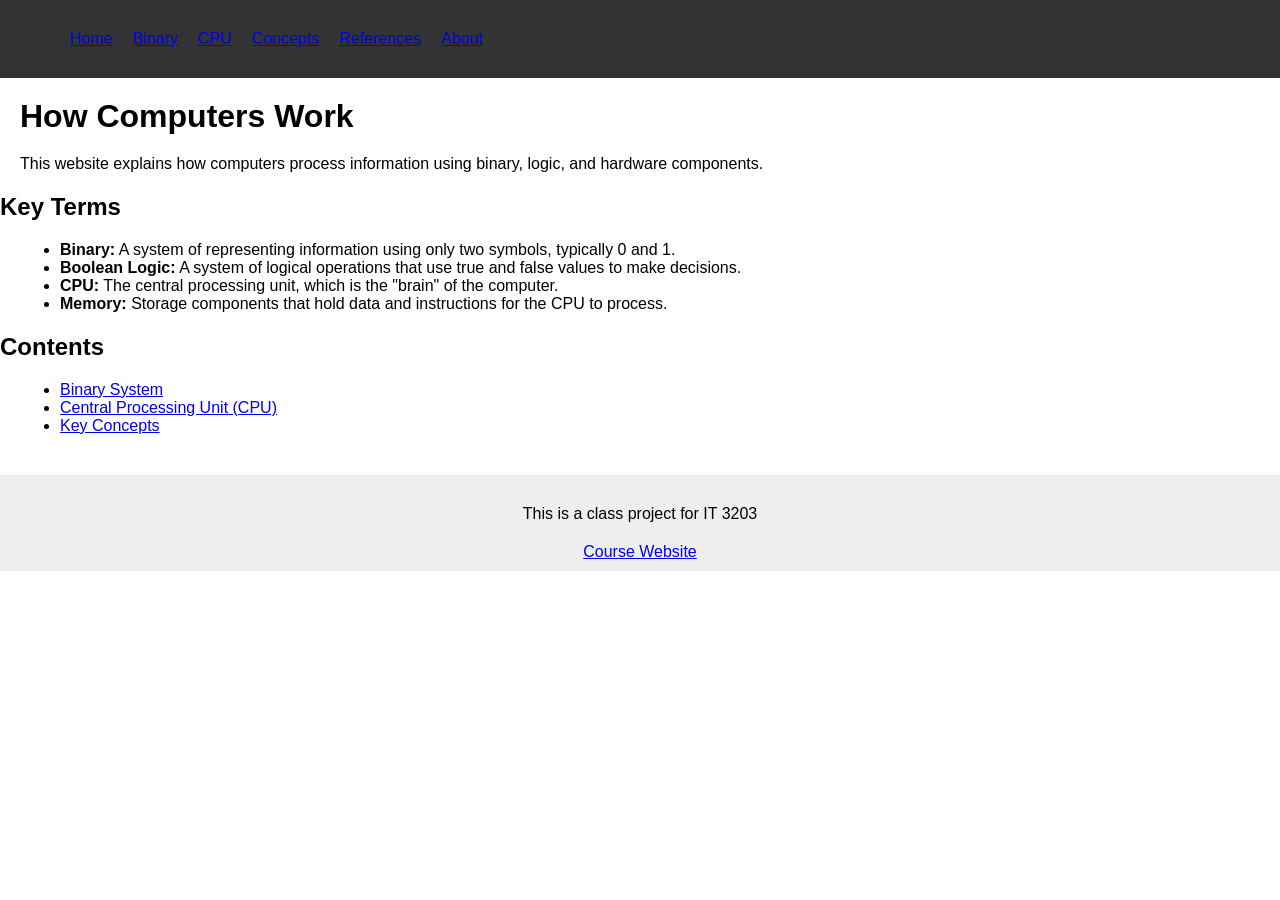
==== index.html @ e08072ed "Add files via upload Project Milestone 1" ====
<!DOCTYPE html>
<html>
<head>
    <title>Computer Fundamentals</title>
    <link rel="stylesheet" href="style.css">
</head>

<body>

<nav>
    <ul>
        <li><a href="index.html">Home</a></li>
        <li><a href="topic1.html">Binary</a></li>
        <li><a href="topic2.html">CPU</a></li>
        <li><a href="concepts.html">Concepts</a></li>
        <li><a href="references.html">References</a></li>
        <li><a href="about.html">About</a></li>
    </ul>
</nav>

<h1>How Computers Work</h1>

<p>This website explains how computers process information using binary, logic, and hardware components.</p>

<h2>Key Terms</h2>
<ul>
    <li><strong>Binary:</strong> A system of representing information using only two symbols, typically 0 and 1.</li>
    <li><strong>Boolean Logic:</strong> A system of logical operations that use true and false values to make decisions.</li>
    <li><strong>CPU:</strong> The central processing unit, which is the "brain" of the computer.</li>
    <li><strong>Memory:</strong> Storage components that hold data and instructions for the CPU to process.</li>
</ul>

<h2>Contents</h2>
<ul>
    <li><a href="topic1.html">Binary System</a></li>
    <li><a href="topic2.html">Central Processing Unit (CPU)</a></li>
    <li><a href="concepts.html">Key Concepts</a></li>
</ul>

<footer>
    <p>This is a class project for IT 3203</p>
    <a href="https://ksuweb.github.io/IT3203/">Course Website</a>
</footer>

</body>
</html>
---- style.css ----
body {
    font-family: Arial;
    margin: 0;
    background-color: white;
}

nav {
    background-color: #333;
    padding: 10px;
}

nav ul {
    display: flex;
    list-style: none;
    gap: 20px;
}

nav a:hover {
    color: lightblue;
}

h1 {
    margin: 20px;
}

p, ul {
    margin: 20px;
}

img {
    margin: 20px;
    border: 2px solid black;
}

table, th, td {
    border: 1px solid black;
    border-collapse: collapse;
    padding: 8px;
}

footer {
    margin-top: 40px;
    padding: 10px;
    background-color: #eee;
    text-align: center;
}
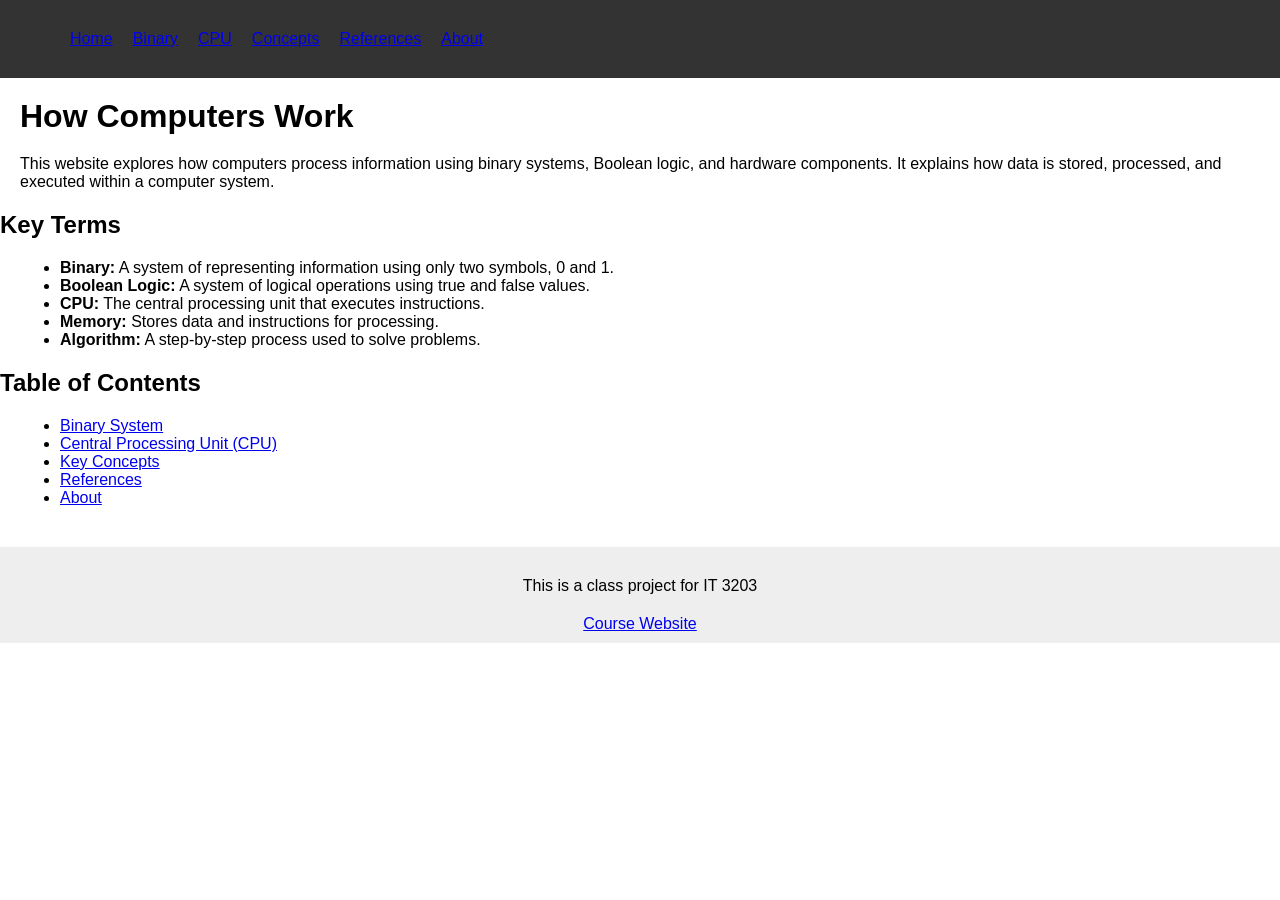
==== commit 6942084e: "Revise content and update key terms in index.html Updated the content to provide a more detailed exp" ====
--- a/index.html
+++ b/index.html
@@ -20,21 +20,24 @@
 
 <h1>How Computers Work</h1>
 
-<p>This website explains how computers process information using binary, logic, and hardware components.</p>
+<p>This website explores how computers process information using binary systems, Boolean logic, and hardware components. It explains how data is stored, processed, and executed within a computer system.</p>
 
 <h2>Key Terms</h2>
 <ul>
-    <li><strong>Binary:</strong> A system of representing information using only two symbols, typically 0 and 1.</li>
-    <li><strong>Boolean Logic:</strong> A system of logical operations that use true and false values to make decisions.</li>
-    <li><strong>CPU:</strong> The central processing unit, which is the "brain" of the computer.</li>
-    <li><strong>Memory:</strong> Storage components that hold data and instructions for the CPU to process.</li>
+    <li><strong>Binary:</strong> A system of representing information using only two symbols, 0 and 1.</li>
+    <li><strong>Boolean Logic:</strong> A system of logical operations using true and false values.</li>
+    <li><strong>CPU:</strong> The central processing unit that executes instructions.</li>
+    <li><strong>Memory:</strong> Stores data and instructions for processing.</li>
+    <li><strong>Algorithm:</strong> A step-by-step process used to solve problems.</li>
 </ul>
 
-<h2>Contents</h2>
+<h2>Table of Contents</h2>
 <ul>
     <li><a href="topic1.html">Binary System</a></li>
     <li><a href="topic2.html">Central Processing Unit (CPU)</a></li>
     <li><a href="concepts.html">Key Concepts</a></li>
+    <li><a href="references.html">References</a></li>
+    <li><a href="about.html">About</a></li>
 </ul>
 
 <footer>
@@ -43,4 +46,4 @@
 </footer>
 
 </body>
-</html>+</html>
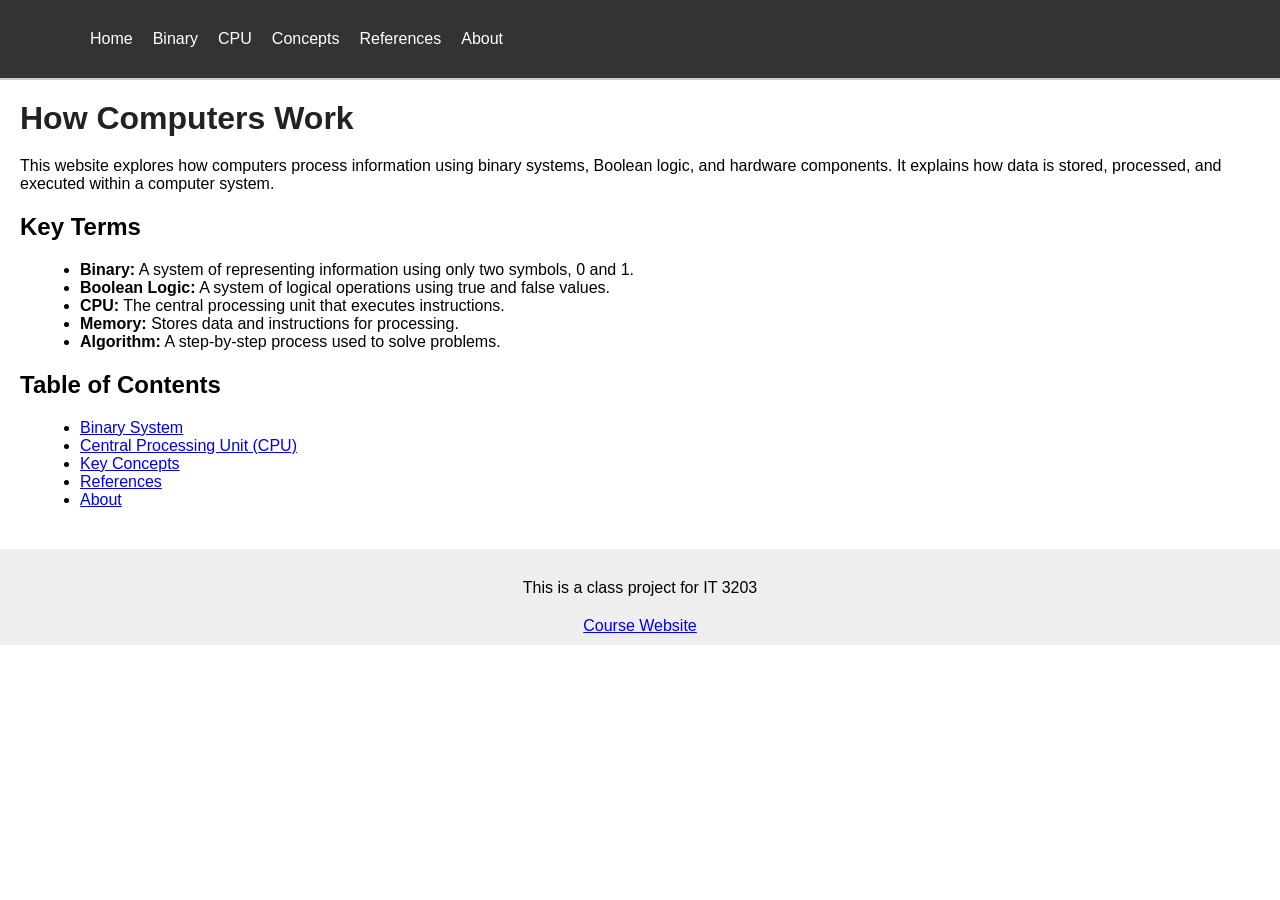
==== commit 63136f98: "Add comments for project structure and content Added comments for project milestones and main conten" ====
--- a/index.html
+++ b/index.html
@@ -6,7 +6,9 @@
 </head>
 
 <body>
+<!-- IT 3203 Project Milestone 1 -->
 
+<!-- IT 3203 Project Milestone 1 -->
 <nav>
     <ul>
         <li><a href="index.html">Home</a></li>
@@ -18,6 +20,7 @@
     </ul>
 </nav>
 
+<!-- Main content -->
 <h1>How Computers Work</h1>
 
 <p>This website explores how computers process information using binary systems, Boolean logic, and hardware components. It explains how data is stored, processed, and executed within a computer system.</p>
@@ -40,6 +43,7 @@
     <li><a href="about.html">About</a></li>
 </ul>
 
+<!-- Footer -->
 <footer>
     <p>This is a class project for IT 3203</p>
     <a href="https://ksuweb.github.io/IT3203/">Course Website</a>
--- a/style.css
+++ b/style.css
@@ -1,46 +1,59 @@
 body {
-    font-family: Arial;
-    margin: 0;
-    background-color: white;
+  font-family: Arial;
+  margin: 0;
+  background-color: white;
 }
 
 nav {
-    background-color: #333;
-    padding: 10px;
+  background-color: #333;
+  padding: 10px;
 }
 
 nav ul {
-    display: flex;
-    list-style: none;
-    gap: 20px;
+  display: flex;
+  gap: 20px;
+  list-style: none;
+}
+
+nav a {
+  color: white;
+  text-decoration: none;
 }
 
 nav a:hover {
-    color: lightblue;
+  color: lightblue;
+}
+
+h1, h2, p, ul {
+  margin: 20px;
+}
+
+img {
+  margin: 20px;
+  border: 2px solid black;
+}
+
+table, th, td {
+  border: 1px solid black;
+  border-collapse: collapse;
+  padding: 8px;
+}
+
+footer {
+  margin-top: 40px;
+  padding: 10px;
+  background-color: #eee;
+  text-align: center;
+}
+
+ul {
+  margin-left: 40px;
 }
 
 h1 {
-    margin: 20px;
+  color: #222;
 }
 
-p, ul {
-    margin: 20px;
+nav {
+  border-bottom: 2px solid #ccc;
 }
-
-img {
-    margin: 20px;
-    border: 2px solid black;
-}
-
-table, th, td {
-    border: 1px solid black;
-    border-collapse: collapse;
-    padding: 8px;
-}
-
-footer {
-    margin-top: 40px;
-    padding: 10px;
-    background-color: #eee;
-    text-align: center;
-}
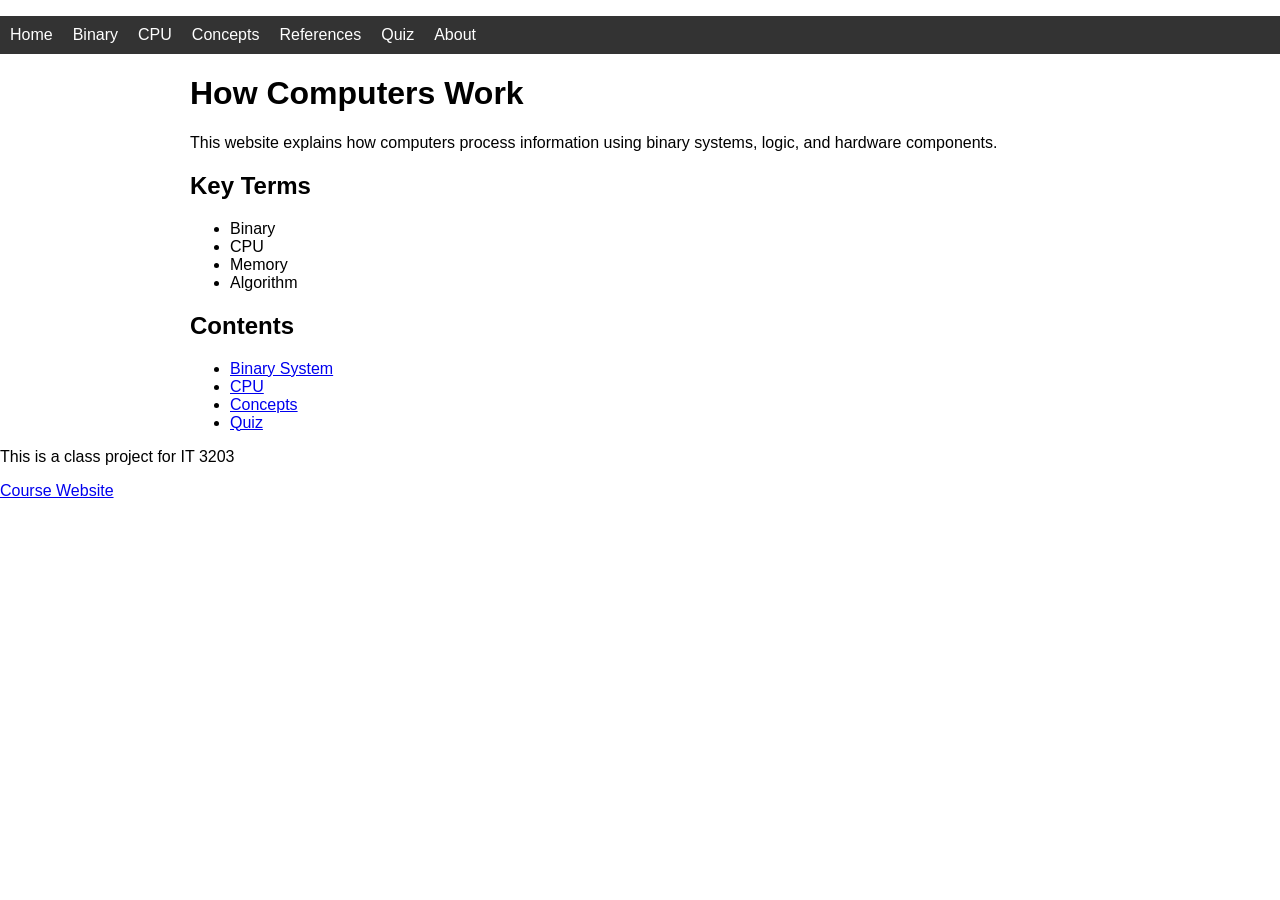
==== commit e394ab77: "first commit" ====
--- a/index.html
+++ b/index.html
@@ -1,53 +1,54 @@
 <!DOCTYPE html>
 <html>
 <head>
-    <title>Computer Fundamentals</title>
-    <link rel="stylesheet" href="style.css">
+  <title>Computer Fundamentals</title>
+  <link rel="stylesheet" href="style.css">
 </head>
 
 <body>
-<!-- IT 3203 Project Milestone 1 -->
 
-<!-- IT 3203 Project Milestone 1 -->
+<!-- Navigation -->
 <nav>
-    <ul>
-        <li><a href="index.html">Home</a></li>
-        <li><a href="topic1.html">Binary</a></li>
-        <li><a href="topic2.html">CPU</a></li>
-        <li><a href="concepts.html">Concepts</a></li>
-        <li><a href="references.html">References</a></li>
-        <li><a href="about.html">About</a></li>
-    </ul>
+  <ul>
+    <li><a href="index.html">Home</a></li>
+    <li><a href="topic1.html">Binary</a></li>
+    <li><a href="topic2.html">CPU</a></li>
+    <li><a href="concepts.html">Concepts</a></li>
+    <li><a href="references.html">References</a></li>
+    <li><a href="quiz.html">Quiz</a></li>
+    <li><a href="about.html">About</a></li>
+  </ul>
 </nav>
 
-<!-- Main content -->
+<div class="container">
+
 <h1>How Computers Work</h1>
 
-<p>This website explores how computers process information using binary systems, Boolean logic, and hardware components. It explains how data is stored, processed, and executed within a computer system.</p>
+<p>This website explains how computers process information using binary systems, logic, and hardware components.</p>
 
 <h2>Key Terms</h2>
 <ul>
-    <li><strong>Binary:</strong> A system of representing information using only two symbols, 0 and 1.</li>
-    <li><strong>Boolean Logic:</strong> A system of logical operations using true and false values.</li>
-    <li><strong>CPU:</strong> The central processing unit that executes instructions.</li>
-    <li><strong>Memory:</strong> Stores data and instructions for processing.</li>
-    <li><strong>Algorithm:</strong> A step-by-step process used to solve problems.</li>
+  <li>Binary</li>
+  <li>CPU</li>
+  <li>Memory</li>
+  <li>Algorithm</li>
 </ul>
 
-<h2>Table of Contents</h2>
+<h2>Contents</h2>
 <ul>
-    <li><a href="topic1.html">Binary System</a></li>
-    <li><a href="topic2.html">Central Processing Unit (CPU)</a></li>
-    <li><a href="concepts.html">Key Concepts</a></li>
-    <li><a href="references.html">References</a></li>
-    <li><a href="about.html">About</a></li>
+  <li><a href="topic1.html">Binary System</a></li>
+  <li><a href="topic2.html">CPU</a></li>
+  <li><a href="concepts.html">Concepts</a></li>
+  <li><a href="quiz.html">Quiz</a></li>
 </ul>
+
+</div>
 
 <!-- Footer -->
 <footer>
-    <p>This is a class project for IT 3203</p>
-    <a href="https://ksuweb.github.io/IT3203/">Course Website</a>
+  <p>This is a class project for IT 3203</p>
+  <a href="https://ksuweb.github.io/IT3203/">Course Website</a>
 </footer>
 
 </body>
-</html>
+</html>
--- a/style.css
+++ b/style.css
@@ -1,18 +1,14 @@
 body {
   font-family: Arial;
   margin: 0;
-  background-color: white;
-}
-
-nav {
-  background-color: #333;
-  padding: 10px;
 }
 
 nav ul {
   display: flex;
   gap: 20px;
   list-style: none;
+  background: #333;
+  padding: 10px;
 }
 
 nav a {
@@ -24,36 +20,21 @@
   color: lightblue;
 }
 
-h1, h2, p, ul {
-  margin: 20px;
+.container {
+  max-width: 900px;
+  margin: auto;
 }
 
 img {
-  margin: 20px;
-  border: 2px solid black;
+  width: 100%;
 }
 
-table, th, td {
+table {
   border: 1px solid black;
-  border-collapse: collapse;
-  padding: 8px;
 }
 
-footer {
-  margin-top: 40px;
-  padding: 10px;
-  background-color: #eee;
-  text-align: center;
-}
-
-ul {
-  margin-left: 40px;
-}
-
-h1 {
-  color: #222;
-}
-
-nav {
-  border-bottom: 2px solid #ccc;
-}
+@media (max-width: 768px) {
+  nav ul {
+    flex-direction: column;
+  }
+}
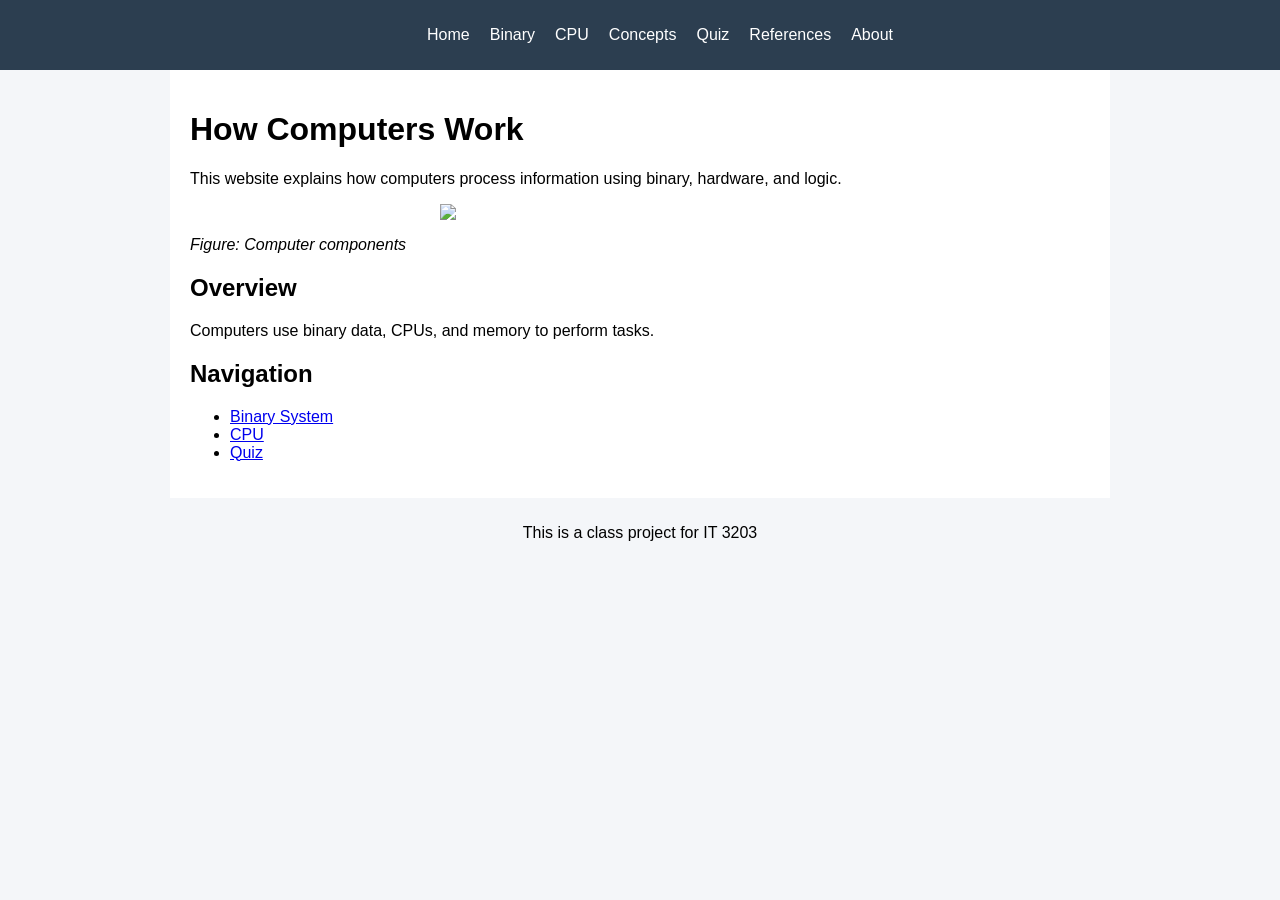
==== commit 68f7f711: "final website update" ====
--- a/index.html
+++ b/index.html
@@ -4,18 +4,16 @@
   <title>Computer Fundamentals</title>
   <link rel="stylesheet" href="style.css">
 </head>
-
 <body>
 
-<!-- Navigation -->
 <nav>
   <ul>
-    <li><a href="index.html">Home</a></li>
+    <li><a href="index.html" class="active">Home</a></li>
     <li><a href="topic1.html">Binary</a></li>
     <li><a href="topic2.html">CPU</a></li>
     <li><a href="concepts.html">Concepts</a></li>
+    <li><a href="quiz.html">Quiz</a></li>
     <li><a href="references.html">References</a></li>
-    <li><a href="quiz.html">Quiz</a></li>
     <li><a href="about.html">About</a></li>
   </ul>
 </nav>
@@ -24,30 +22,25 @@
 
 <h1>How Computers Work</h1>
 
-<p>This website explains how computers process information using binary systems, logic, and hardware components.</p>
+<p>This website explains how computers process information using binary, hardware, and logic.</p>
 
-<h2>Key Terms</h2>
-<ul>
-  <li>Binary</li>
-  <li>CPU</li>
-  <li>Memory</li>
-  <li>Algorithm</li>
-</ul>
+<img src="https://upload.wikimedia.org/wikipedia/commons/thumb/3/3a/Computer_diagram.svg/320px-Computer_diagram.svg.png">
+<p><em>Figure: Computer components</em></p>
 
-<h2>Contents</h2>
+<h2>Overview</h2>
+<p>Computers use binary data, CPUs, and memory to perform tasks.</p>
+
+<h2>Navigation</h2>
 <ul>
   <li><a href="topic1.html">Binary System</a></li>
   <li><a href="topic2.html">CPU</a></li>
-  <li><a href="concepts.html">Concepts</a></li>
   <li><a href="quiz.html">Quiz</a></li>
 </ul>
 
 </div>
 
-<!-- Footer -->
 <footer>
-  <p>This is a class project for IT 3203</p>
-  <a href="https://ksuweb.github.io/IT3203/">Course Website</a>
+<p>This is a class project for IT 3203</p>
 </footer>
 
 </body>
--- a/style.css
+++ b/style.css
@@ -1,14 +1,19 @@
 body {
   font-family: Arial;
   margin: 0;
+  background: #f4f6f9;
+}
+
+nav {
+  background: #2c3e50;
+  padding: 10px;
 }
 
 nav ul {
   display: flex;
+  justify-content: center;
   gap: 20px;
   list-style: none;
-  background: #333;
-  padding: 10px;
 }
 
 nav a {
@@ -23,16 +28,23 @@
 .container {
   max-width: 900px;
   margin: auto;
+  background: white;
+  padding: 20px;
 }
 
 img {
   width: 100%;
+  max-width: 400px;
+  display: block;
+  margin: auto;
 }
 
-table {
-  border: 1px solid black;
+footer {
+  text-align: center;
+  padding: 10px;
 }
 
+/* responsive */
 @media (max-width: 768px) {
   nav ul {
     flex-direction: column;
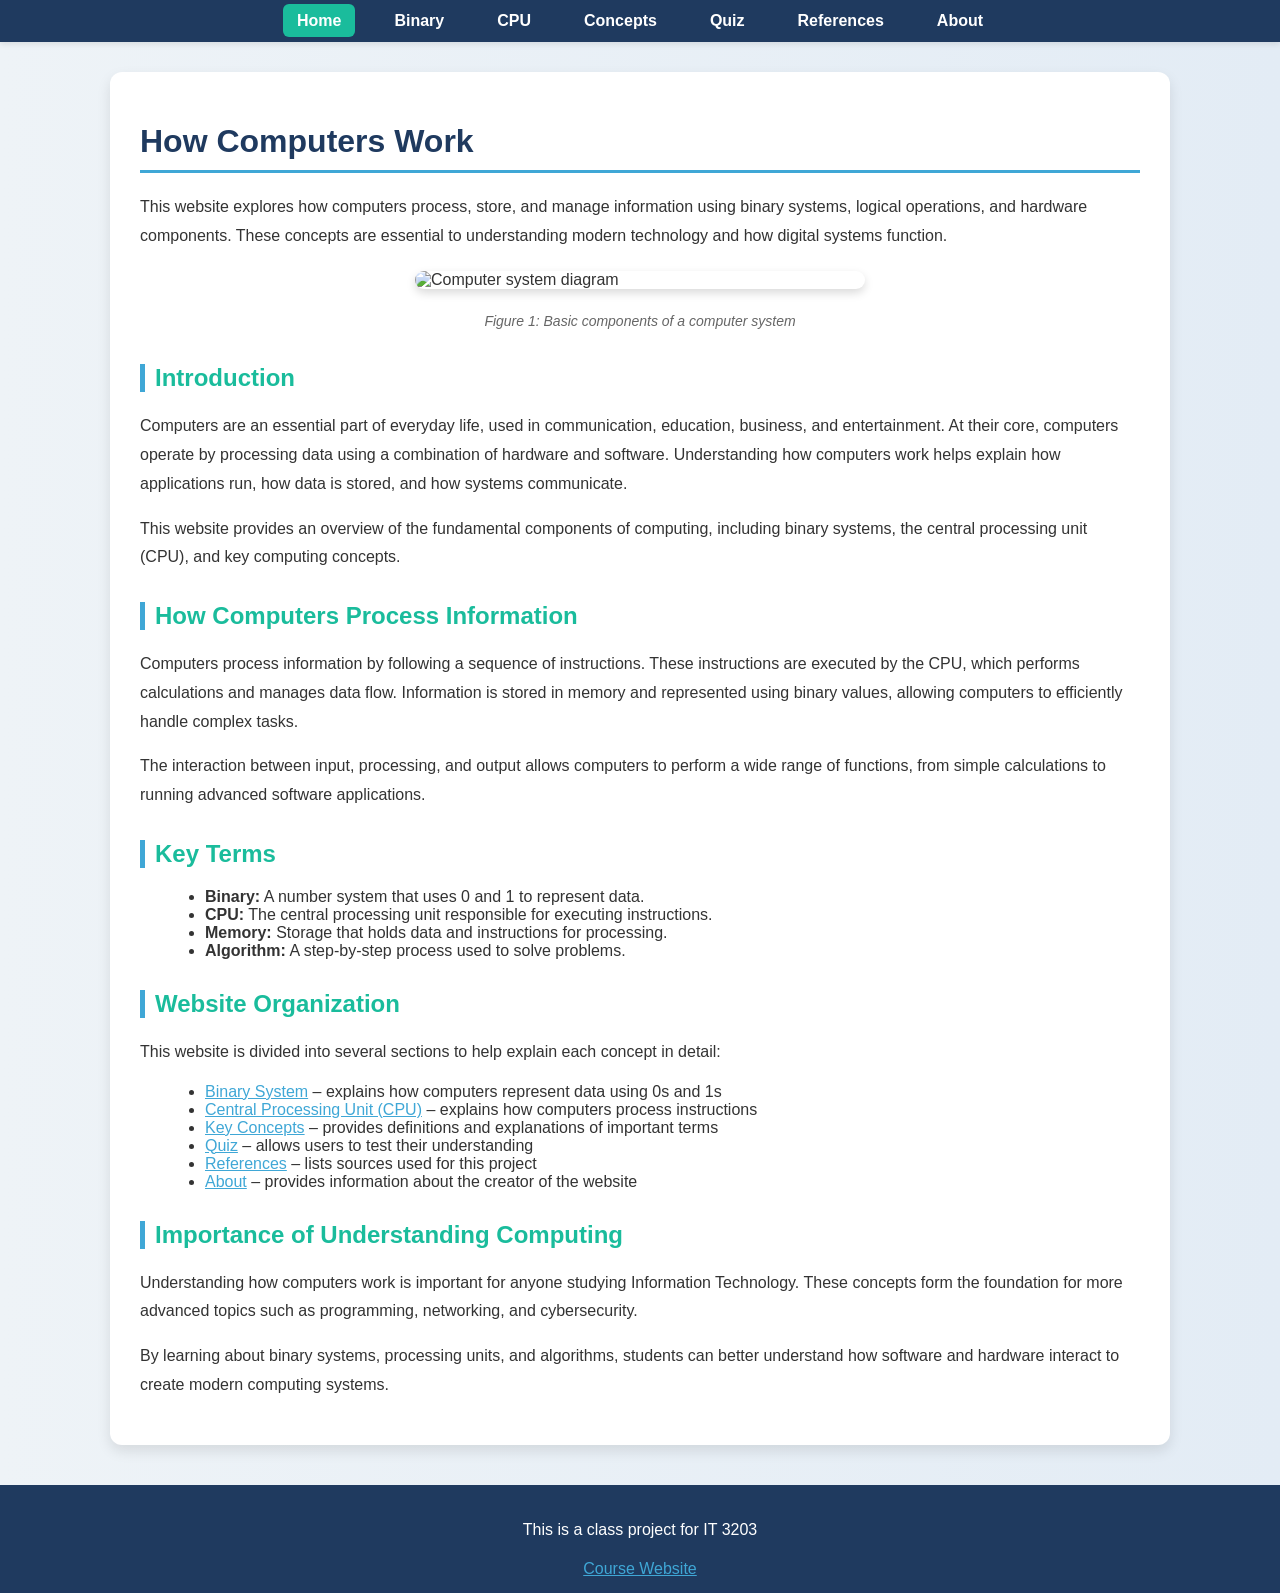
==== commit be8e646e: "final website update" ====
--- a/index.html
+++ b/index.html
@@ -6,6 +6,7 @@
 </head>
 <body>
 
+<!-- Navigation -->
 <nav>
   <ul>
     <li><a href="index.html" class="active">Home</a></li>
@@ -22,25 +23,52 @@
 
 <h1>How Computers Work</h1>
 
-<p>This website explains how computers process information using binary, hardware, and logic.</p>
+<p>This website explores how computers process, store, and manage information using binary systems, logical operations, and hardware components. These concepts are essential to understanding modern technology and how digital systems function.</p>
 
-<img src="https://upload.wikimedia.org/wikipedia/commons/thumb/3/3a/Computer_diagram.svg/320px-Computer_diagram.svg.png">
-<p><em>Figure: Computer components</em></p>
+<img src="https://upload.wikimedia.org/wikipedia/commons/thumb/3/3a/Computer_diagram.svg/320px-Computer_diagram.svg.png" alt="Computer system diagram">
+<p><em>Figure 1: Basic components of a computer system</em></p>
 
-<h2>Overview</h2>
-<p>Computers use binary data, CPUs, and memory to perform tasks.</p>
+<h2>Introduction</h2>
+<p>Computers are an essential part of everyday life, used in communication, education, business, and entertainment. At their core, computers operate by processing data using a combination of hardware and software. Understanding how computers work helps explain how applications run, how data is stored, and how systems communicate.</p>
 
-<h2>Navigation</h2>
+<p>This website provides an overview of the fundamental components of computing, including binary systems, the central processing unit (CPU), and key computing concepts.</p>
+
+<h2>How Computers Process Information</h2>
+<p>Computers process information by following a sequence of instructions. These instructions are executed by the CPU, which performs calculations and manages data flow. Information is stored in memory and represented using binary values, allowing computers to efficiently handle complex tasks.</p>
+
+<p>The interaction between input, processing, and output allows computers to perform a wide range of functions, from simple calculations to running advanced software applications.</p>
+
+<h2>Key Terms</h2>
 <ul>
-  <li><a href="topic1.html">Binary System</a></li>
-  <li><a href="topic2.html">CPU</a></li>
-  <li><a href="quiz.html">Quiz</a></li>
+  <li><strong>Binary:</strong> A number system that uses 0 and 1 to represent data.</li>
+  <li><strong>CPU:</strong> The central processing unit responsible for executing instructions.</li>
+  <li><strong>Memory:</strong> Storage that holds data and instructions for processing.</li>
+  <li><strong>Algorithm:</strong> A step-by-step process used to solve problems.</li>
 </ul>
+
+<h2>Website Organization</h2>
+<p>This website is divided into several sections to help explain each concept in detail:</p>
+
+<ul>
+  <li><a href="topic1.html">Binary System</a> – explains how computers represent data using 0s and 1s</li>
+  <li><a href="topic2.html">Central Processing Unit (CPU)</a> – explains how computers process instructions</li>
+  <li><a href="concepts.html">Key Concepts</a> – provides definitions and explanations of important terms</li>
+  <li><a href="quiz.html">Quiz</a> – allows users to test their understanding</li>
+  <li><a href="references.html">References</a> – lists sources used for this project</li>
+  <li><a href="about.html">About</a> – provides information about the creator of the website</li>
+</ul>
+
+<h2>Importance of Understanding Computing</h2>
+<p>Understanding how computers work is important for anyone studying Information Technology. These concepts form the foundation for more advanced topics such as programming, networking, and cybersecurity.</p>
+
+<p>By learning about binary systems, processing units, and algorithms, students can better understand how software and hardware interact to create modern computing systems.</p>
 
 </div>
 
+<!-- Footer -->
 <footer>
-<p>This is a class project for IT 3203</p>
+  <p>This is a class project for IT 3203</p>
+  <a href="https://ksuweb.github.io/IT3203/">Course Website</a>
 </footer>
 
 </body>
--- a/style.css
+++ b/style.css
@@ -1,52 +1,203 @@
+/* ===== GLOBAL ===== */
 body {
-  font-family: Arial;
+  font-family: Arial, sans-serif;
   margin: 0;
-  background: #f4f6f9;
-}
-
+  background: linear-gradient(to right, #eef3f7, #e3ecf5);
+  color: #333;
+}
+
+/* ===== NAVIGATION ===== */
 nav {
-  background: #2c3e50;
-  padding: 10px;
+  background-color: #1f3a5f;
+  padding: 12px 0;
+  box-shadow: 0 2px 6px rgba(0,0,0,0.1);
 }
 
 nav ul {
   display: flex;
   justify-content: center;
-  gap: 20px;
+  gap: 25px;
   list-style: none;
+  margin: 0;
+  padding: 0;
 }
 
 nav a {
   color: white;
   text-decoration: none;
-}
-
+  font-weight: bold;
+  padding: 8px 14px;
+  border-radius: 6px;
+  transition: all 0.3s ease;
+}
+
+/* 🔥 HOVER EFFECT (smooth + noticeable) */
 nav a:hover {
-  color: lightblue;
-}
-
+  background-color: #3fa7d6;
+  transform: scale(1.05);
+}
+
+/* ACTIVE PAGE */
+.active {
+  background-color: #1abc9c;
+}
+
+/* ===== MAIN CONTAINER ===== */
 .container {
-  max-width: 900px;
-  margin: auto;
+  max-width: 1000px;
+  margin: 30px auto;
   background: white;
-  padding: 20px;
-}
-
+  padding: 30px;
+  border-radius: 12px;
+  box-shadow: 0 6px 14px rgba(0,0,0,0.1);
+}
+
+/* ===== HEADINGS ===== */
+h1 {
+  color: #1f3a5f;
+  border-bottom: 3px solid #3fa7d6;
+  padding-bottom: 10px;
+  margin-bottom: 20px;
+}
+
+h2 {
+  color: #1abc9c;
+  margin-top: 30px;
+  border-left: 5px solid #3fa7d6;
+  padding-left: 10px;
+}
+
+/* ===== TEXT ===== */
+p {
+  line-height: 1.8;
+  margin-bottom: 15px;
+}
+
+/* ===== LINKS ===== */
+a {
+  color: #3fa7d6;
+}
+
+a:hover {
+  text-decoration: underline;
+}
+
+/* ===== LISTS ===== */
+ul {
+  margin-left: 25px;
+  margin-bottom: 15px;
+}
+
+/* ===== IMAGES ===== */
 img {
   width: 100%;
-  max-width: 400px;
+  max-width: 450px;
   display: block;
-  margin: auto;
-}
-
+  margin: 20px auto;
+  border-radius: 10px;
+  box-shadow: 0 4px 10px rgba(0,0,0,0.15);
+}
+
+em {
+  display: block;
+  text-align: center;
+  color: #666;
+  font-size: 14px;
+  margin-bottom: 20px;
+}
+
+/* ===== TABLE ===== */
+table {
+  width: 100%;
+  border-collapse: collapse;
+  margin-top: 20px;
+}
+
+th {
+  background-color: #3fa7d6;
+  color: white;
+}
+
+th, td {
+  border: 1px solid #ddd;
+  padding: 10px;
+  text-align: center;
+}
+
+/* ===== QUIZ STYLING ===== */
+.question {
+  background: #f8fbfd;
+  padding: 15px;
+  margin: 20px 0;
+  border-left: 6px solid #3fa7d6;
+  border-radius: 10px;
+  transition: 0.2s;
+}
+
+.question:hover {
+  transform: translateY(-2px);
+}
+
+/* ===== INPUT ===== */
+input[type="text"] {
+  padding: 10px;
+  width: 60%;
+  margin-top: 10px;
+  border-radius: 5px;
+  border: 1px solid #ccc;
+}
+
+/* ===== BUTTONS ===== */
+button {
+  padding: 10px 18px;
+  margin: 10px 10px 0 0;
+  border: none;
+  background: linear-gradient(to right, #3fa7d6, #1abc9c);
+  color: white;
+  border-radius: 6px;
+  cursor: pointer;
+  font-weight: bold;
+  transition: 0.3s;
+}
+
+button:hover {
+  transform: scale(1.05);
+  opacity: 0.9;
+}
+
+/* ===== SCORE / FEEDBACK ===== */
+#score {
+  margin-top: 20px;
+  color: #1f3a5f;
+  font-weight: bold;
+}
+
+#feedback {
+  margin-top: 10px;
+}
+
+/* ===== FOOTER ===== */
 footer {
   text-align: center;
-  padding: 10px;
-}
-
-/* responsive */
+  margin-top: 40px;
+  padding: 15px;
+  background-color: #1f3a5f;
+  color: white;
+}
+
+/* ===== RESPONSIVE DESIGN ===== */
 @media (max-width: 768px) {
   nav ul {
     flex-direction: column;
+    align-items: center;
+  }
+
+  .container {
+    margin: 10px;
+    padding: 20px;
+  }
+
+  input[type="text"] {
+    width: 100%;
   }
 }
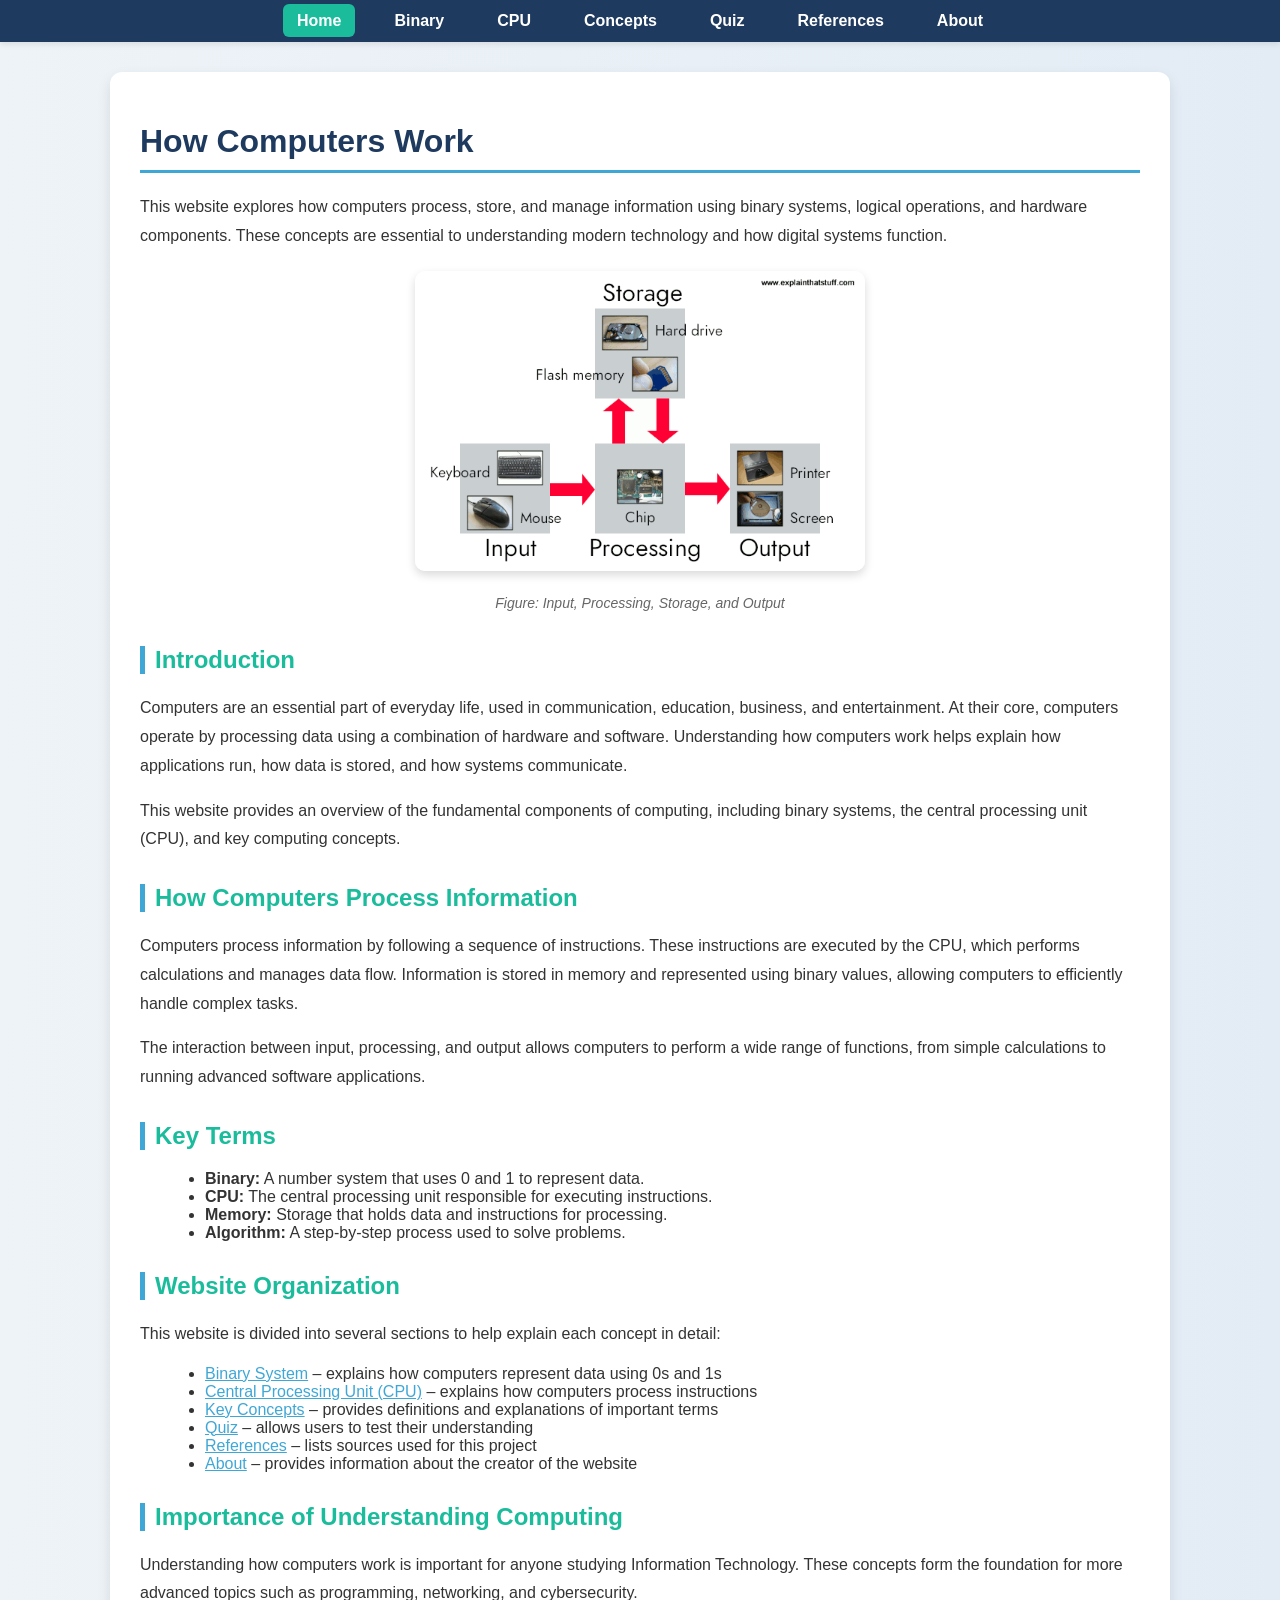
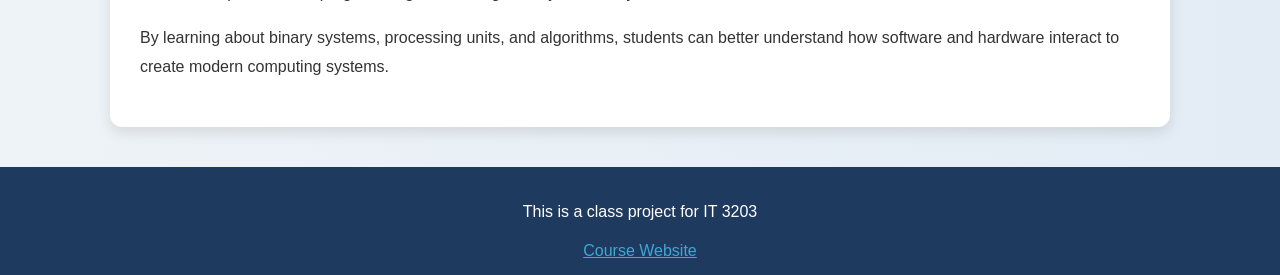
==== commit 2d87e977: "final website edits" ====
--- a/index.html
+++ b/index.html
@@ -25,8 +25,8 @@
 
 <p>This website explores how computers process, store, and manage information using binary systems, logical operations, and hardware components. These concepts are essential to understanding modern technology and how digital systems function.</p>
 
-<img src="https://upload.wikimedia.org/wikipedia/commons/thumb/3/3a/Computer_diagram.svg/320px-Computer_diagram.svg.png" alt="Computer system diagram">
-<p><em>Figure 1: Basic components of a computer system</em></p>
+<img src="computer-diagram.png" alt="Computer system diagram">
+<p><em>Figure: Input, Processing, Storage, and Output</em></p>
 
 <h2>Introduction</h2>
 <p>Computers are an essential part of everyday life, used in communication, education, business, and entertainment. At their core, computers operate by processing data using a combination of hardware and software. Understanding how computers work helps explain how applications run, how data is stored, and how systems communicate.</p>
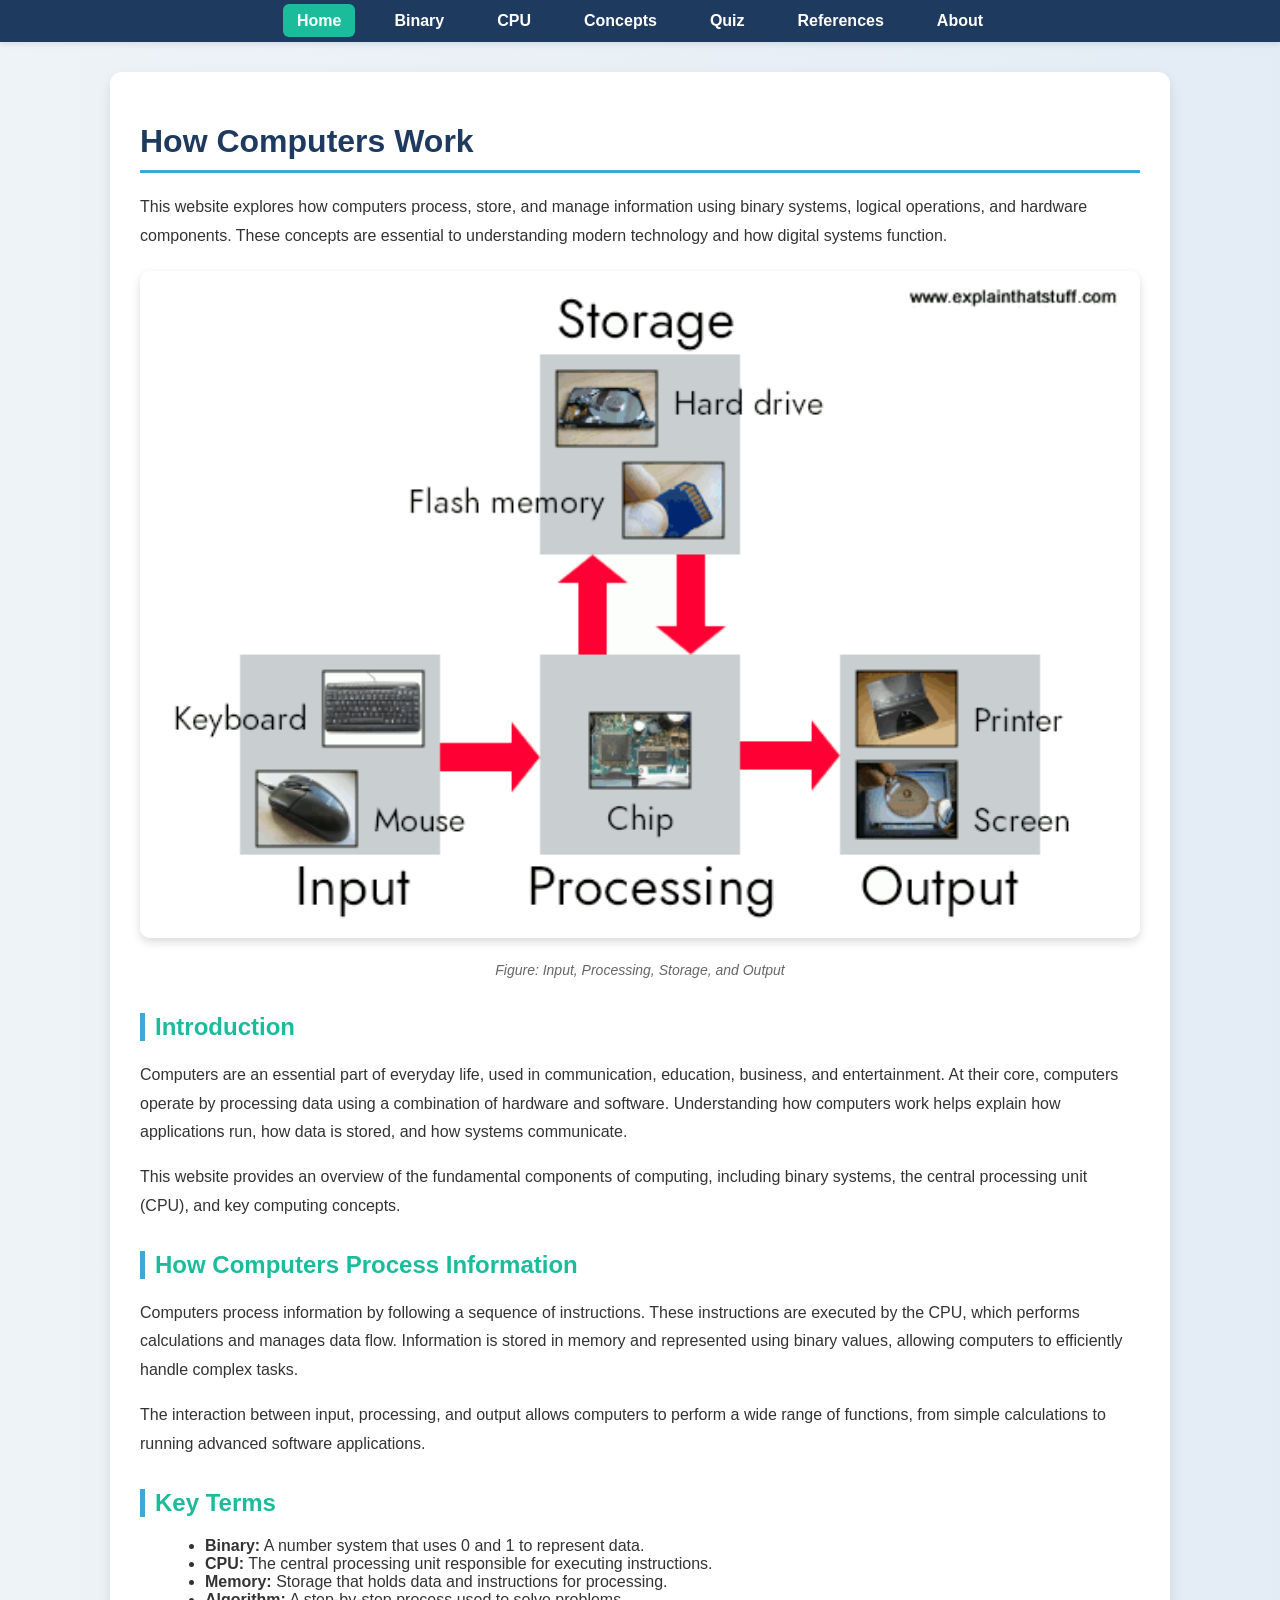
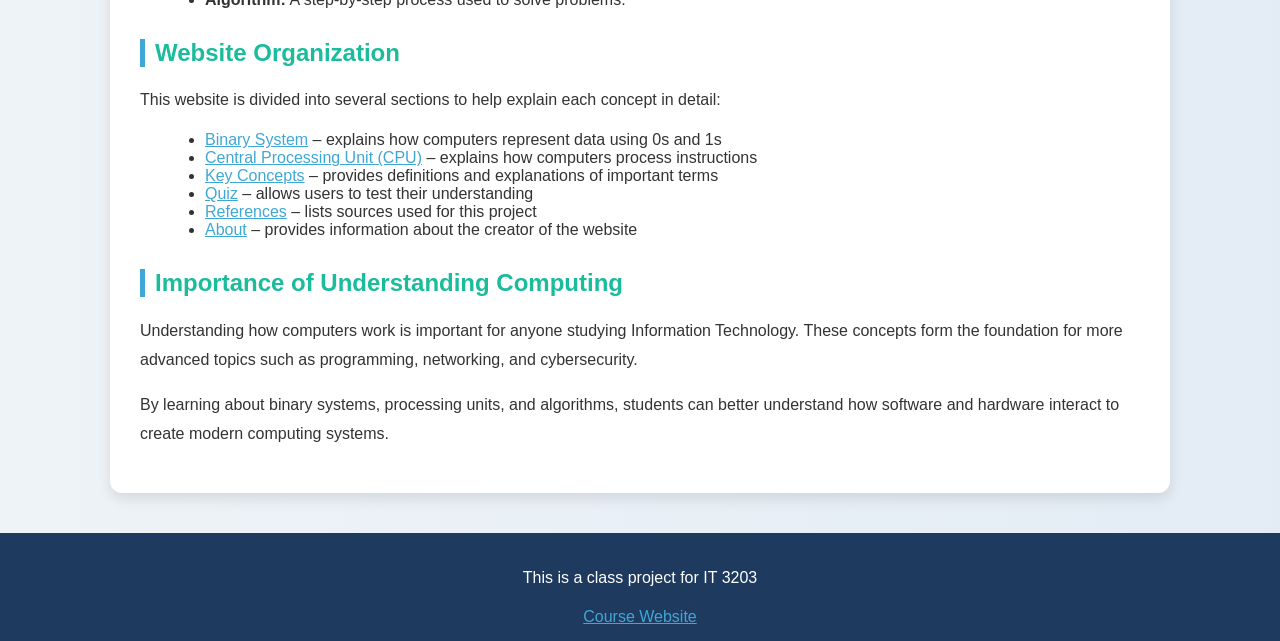
==== commit bf97ab46: "final website edits" ====
--- a/index.html
+++ b/index.html
@@ -1,6 +1,7 @@
 <!DOCTYPE html>
 <html>
 <head>
+  <meta name="viewport" content="width=device-width, initial-scale=1.0">
   <title>Computer Fundamentals</title>
   <link rel="stylesheet" href="style.css">
 </head>
--- a/style.css
+++ b/style.css
@@ -200,4 +200,75 @@
   input[type="text"] {
     width: 100%;
   }
+}
+
+/* ===== RESPONSIVE IMPROVEMENTS ===== */
+
+/* Make images always fit screen */
+img {
+  max-width: 100%;
+  height: auto;
+}
+
+/* Make tables scroll on small screens */
+table {
+  display: block;
+  overflow-x: auto;
+}
+
+/* Mobile navigation */
+@media (max-width: 768px) {
+
+  nav ul {
+    flex-direction: column;
+    gap: 10px;
+  }
+
+  nav a {
+    display: block;
+    width: 90%;
+    text-align: center;
+  }
+
+  .container {
+    padding: 15px;
+  }
+
+  h1 {
+    font-size: 24px;
+  }
+
+  h2 {
+    font-size: 20px;
+  }
+
+  p {
+    font-size: 16px;
+  }
+}
+
+/* Smaller phones */
+@media (max-width: 480px) {
+
+  body {
+    font-size: 14px;
+  }
+
+  nav ul {
+    gap: 5px;
+  }
+
+  button {
+    width: 100%;
+    margin-top: 10px;
+  }
+
+  input[type="text"] {
+    width: 100%;
+  }
+}
+
+/* ===== QUIZ RESPONSIVE FIX ===== */
+.question {
+  width: 100%;
 }
